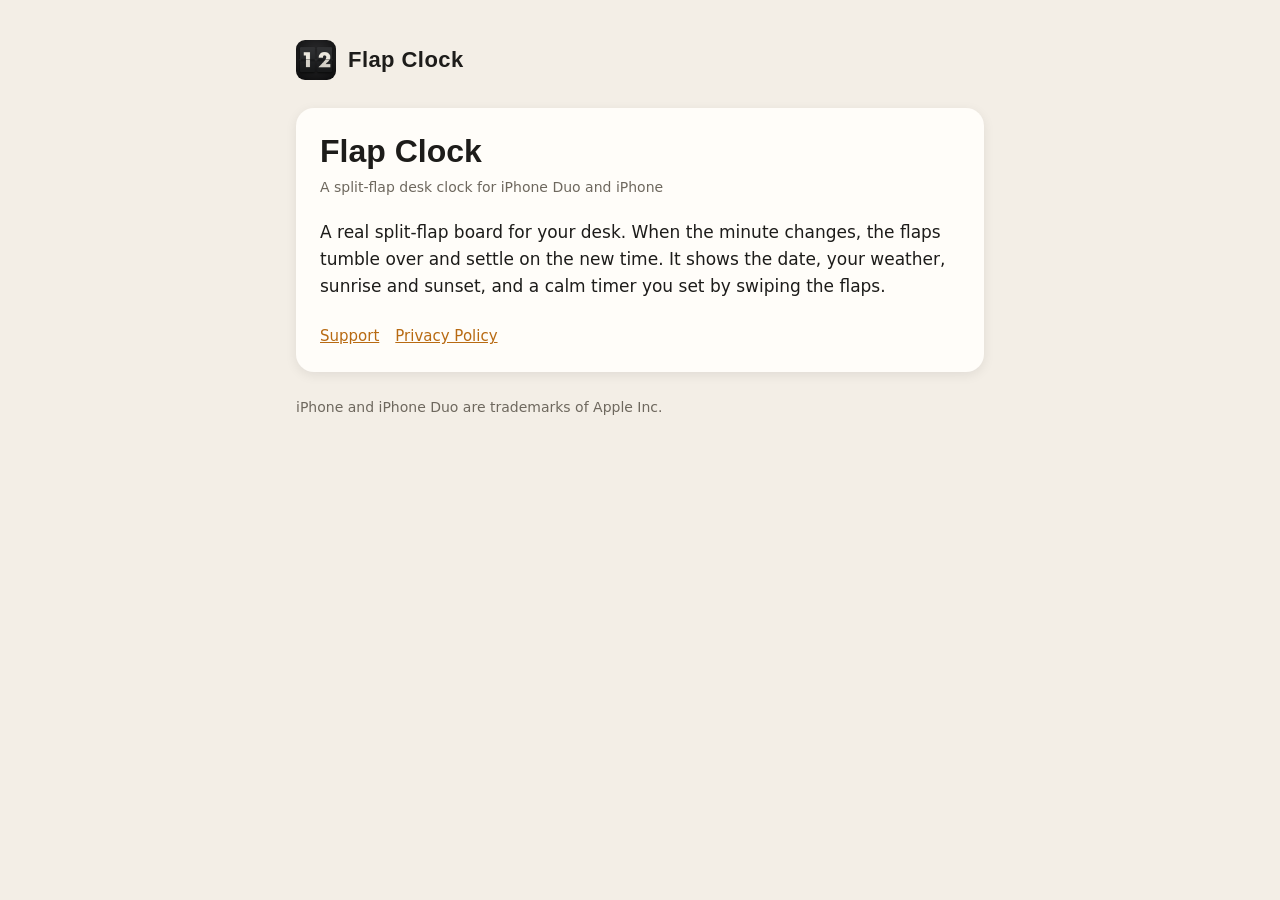
==== index.html @ b0f243d7 "Flap Clock support and privacy pages Co-Authored-By: Claude Opus 5.5 <noreply@anthropic.com>" ====
<!doctype html>
<html lang="en"><head><meta charset="utf-8"><meta name="viewport" content="width=device-width, initial-scale=1">
<title>Flap Clock</title><link rel="stylesheet" href="style.css"><link rel="icon" href="icon.png"></head>
<body><main>
<header><img src="icon.png" alt=""><a href="./">Flap Clock</a></header>
<div class="card">
<h1>Flap Clock</h1>
<p class="meta">A split-flap desk clock for iPhone Duo and iPhone</p>
<p>A real split-flap board for your desk. When the minute changes, the flaps tumble over and settle on the new time. It shows the date, your weather, sunrise and sunset, and a calm timer you set by swiping the flaps.</p>
<nav><a href="support/">Support</a><a href="privacy/">Privacy Policy</a></nav>
</div>
<p class="meta" style="margin-top:24px">iPhone and iPhone Duo are trademarks of Apple Inc.</p>
</main></body></html>
---- style.css ----
:root { --paper:#F3EEE6; --card:#FFFDF9; --ink:#1D1C1A; --soft:#6E685E; --accent:#B86A12; }
@media (prefers-color-scheme: dark) { :root { --paper:#131313; --card:#1E1E1D; --ink:#ECE9E2; --soft:#9C978D; --accent:#E9A24A; } }
* { box-sizing: border-box; }
body { margin:0; background:var(--paper); color:var(--ink); font: 17px/1.6 -apple-system, "Helvetica Neue", system-ui, sans-serif; }
main { max-width: 720px; margin: 0 auto; padding: 40px 16px 64px; }
header { margin-bottom: 28px; display:flex; align-items:center; gap:12px; }
header img { width:40px; height:40px; border-radius:9px; }
header a { color: var(--ink); text-decoration: none; font: 700 22px/1 Futura, "Avenir Next", sans-serif; letter-spacing:.02em; }
h1 { font: 700 32px/1.2 Futura, "Avenir Next", sans-serif; margin: 0 0 6px; }
h2 { font: 700 20px/1.3 Futura, "Avenir Next", sans-serif; margin: 28px 0 6px; }
.card { background: var(--card); border-radius: 18px; padding: 24px; box-shadow: 0 3px 12px rgba(0,0,0,.08); }
.meta { color: var(--soft); font-size: 14px; margin: 0 0 20px; }
a { color: var(--accent); }
nav { margin-top: 24px; font-size: 15px; color: var(--soft); }
nav a { margin-right: 16px; }
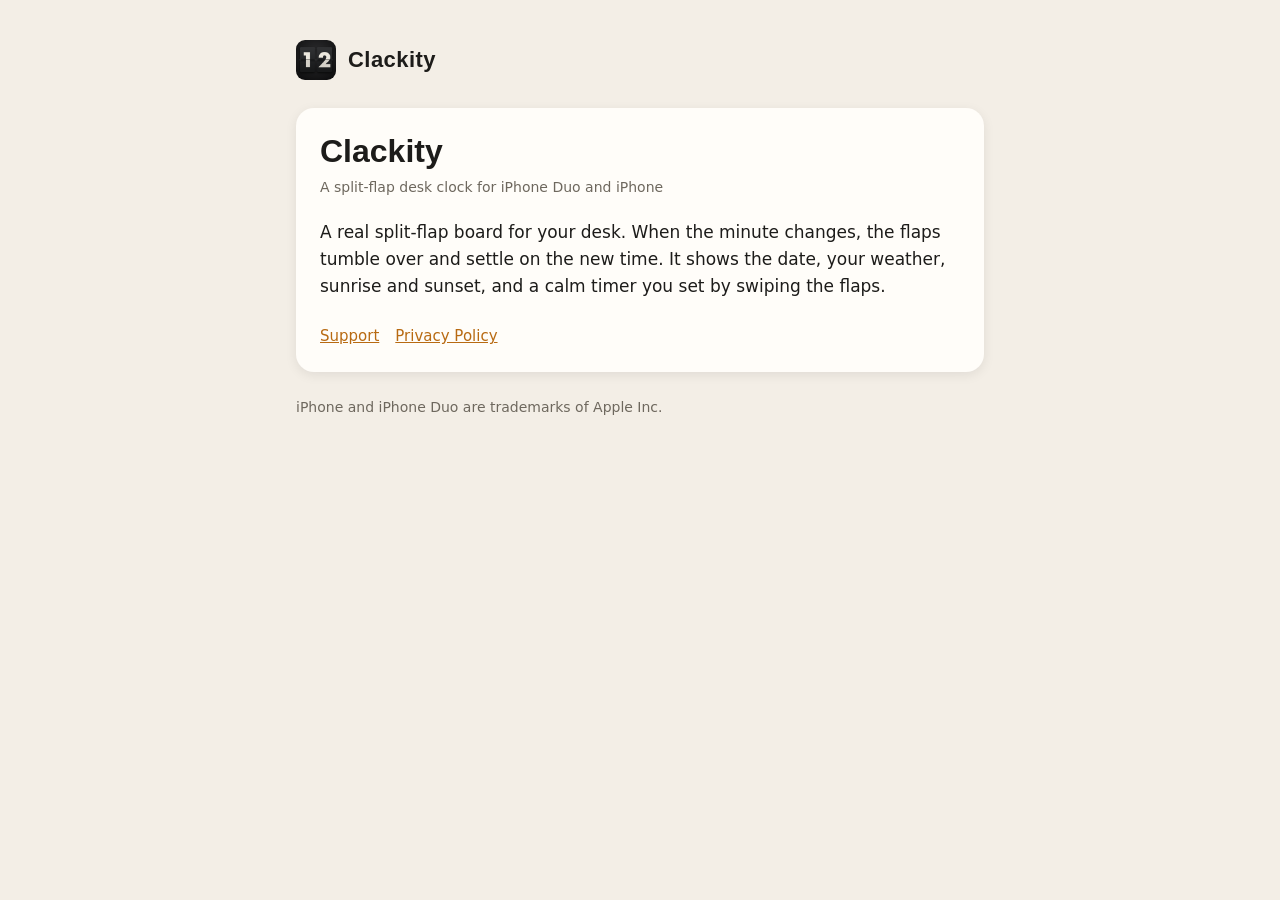
==== commit aa04bfe4: "Rename to Clackity Co-Authored-By: Claude Opus 5.5 <noreply@anthropic.com>" ====
--- a/index.html
+++ b/index.html
@@ -1,10 +1,10 @@
 <!doctype html>
 <html lang="en"><head><meta charset="utf-8"><meta name="viewport" content="width=device-width, initial-scale=1">
-<title>Flap Clock</title><link rel="stylesheet" href="style.css"><link rel="icon" href="icon.png"></head>
+<title>Clackity</title><link rel="stylesheet" href="style.css"><link rel="icon" href="icon.png"></head>
 <body><main>
-<header><img src="icon.png" alt=""><a href="./">Flap Clock</a></header>
+<header><img src="icon.png" alt=""><a href="./">Clackity</a></header>
 <div class="card">
-<h1>Flap Clock</h1>
+<h1>Clackity</h1>
 <p class="meta">A split-flap desk clock for iPhone Duo and iPhone</p>
 <p>A real split-flap board for your desk. When the minute changes, the flaps tumble over and settle on the new time. It shows the date, your weather, sunrise and sunset, and a calm timer you set by swiping the flaps.</p>
 <nav><a href="support/">Support</a><a href="privacy/">Privacy Policy</a></nav>
